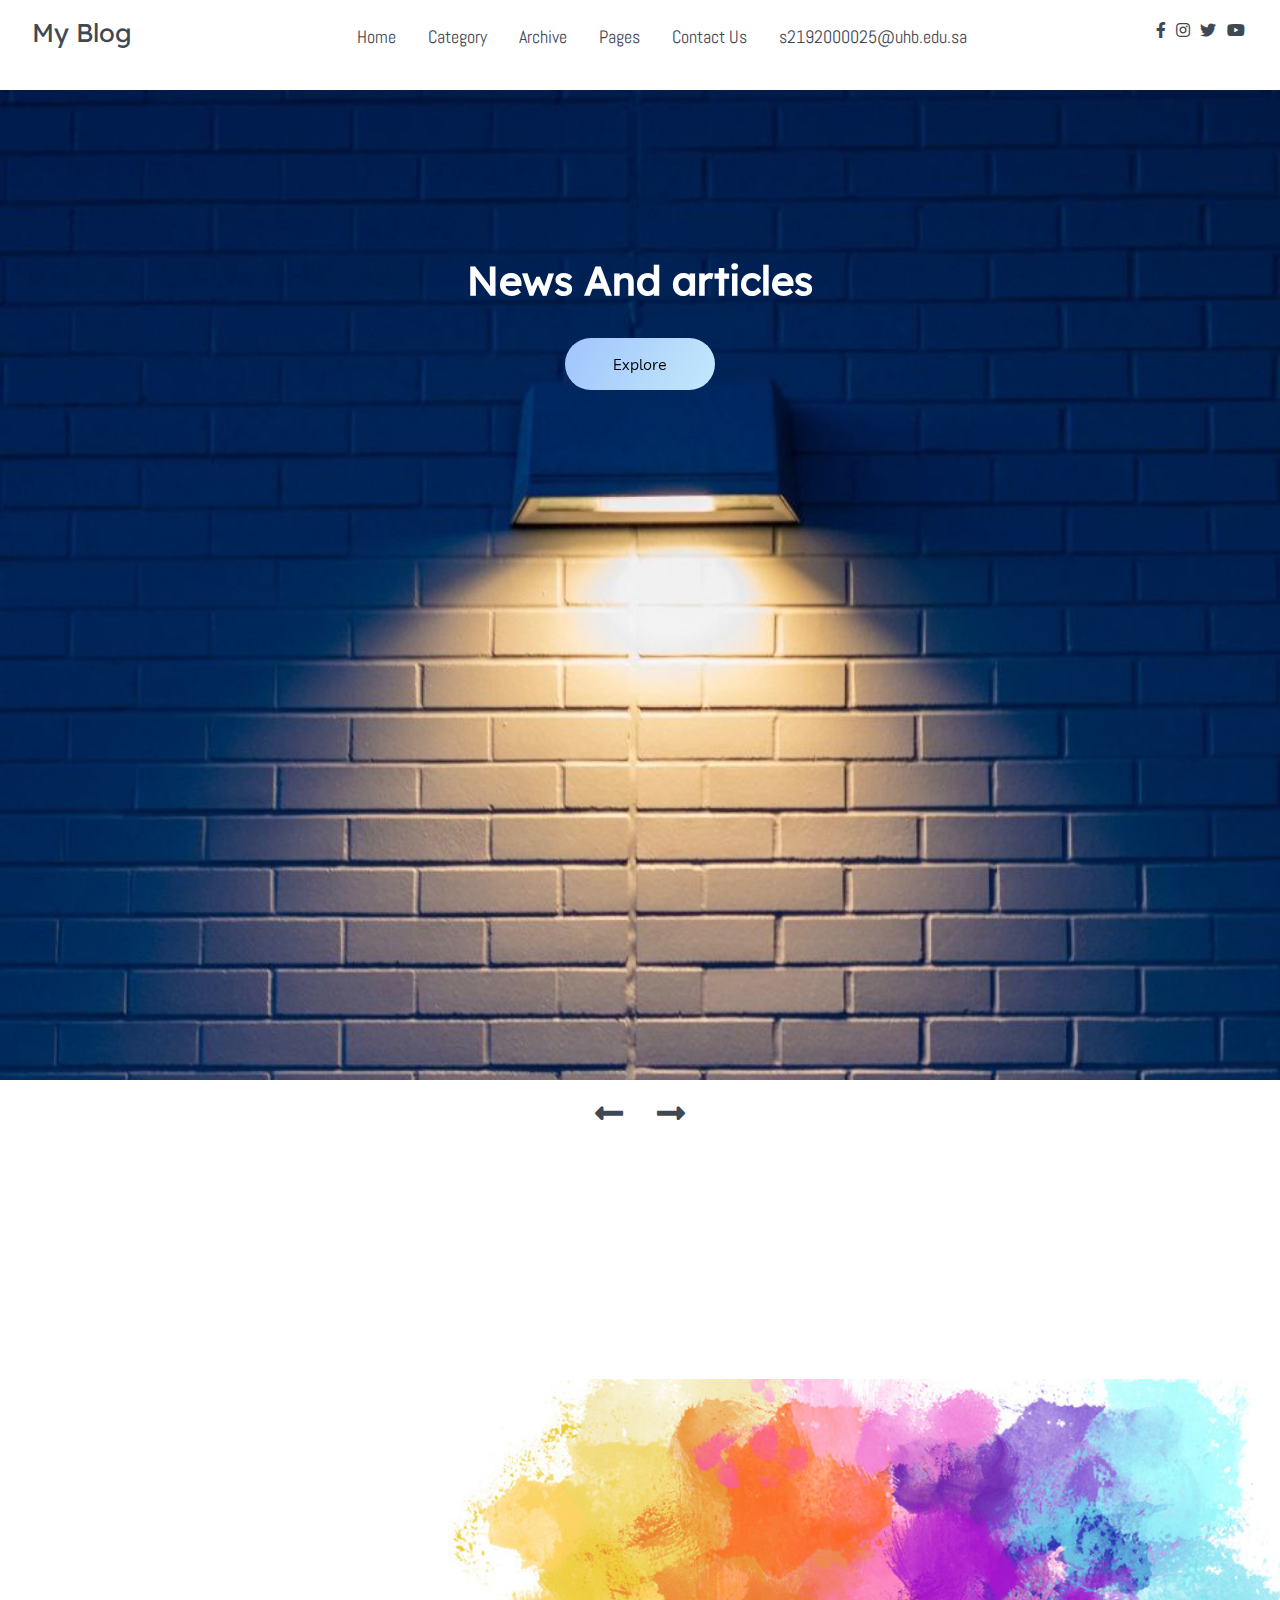
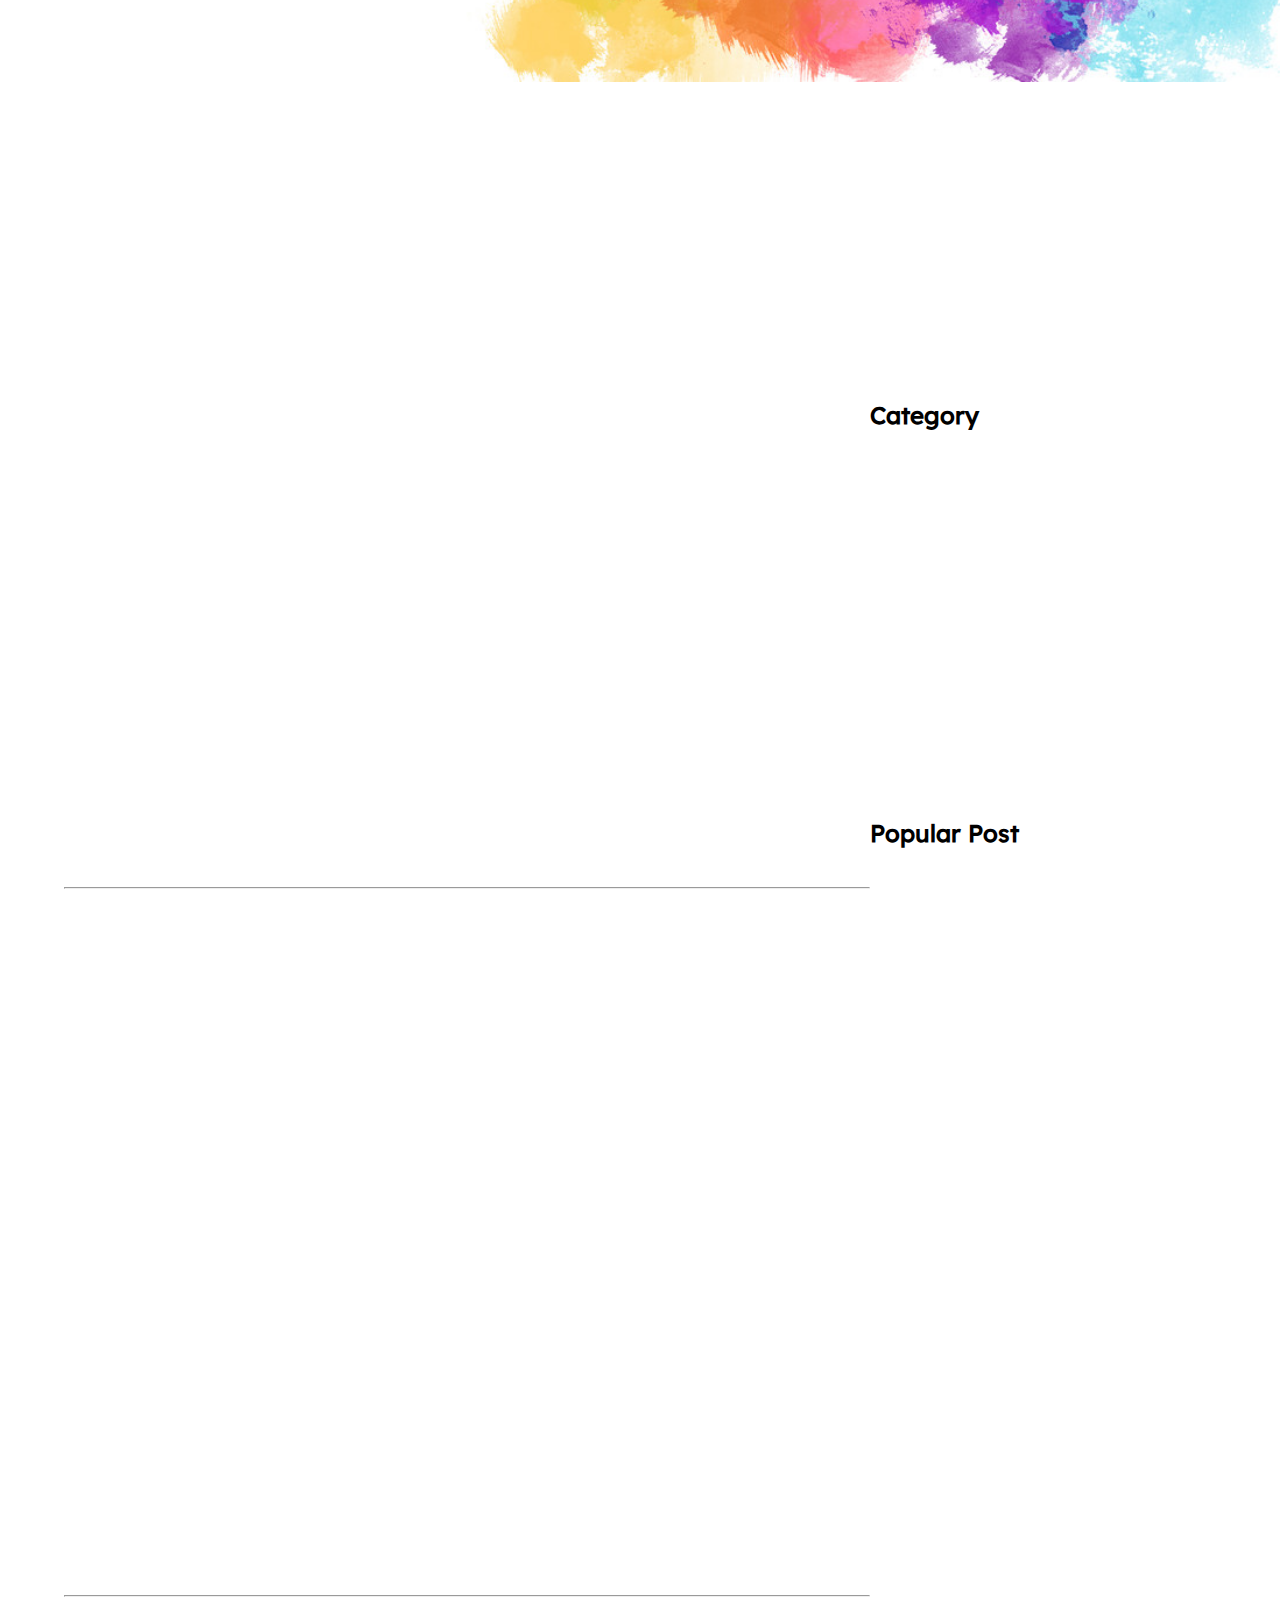
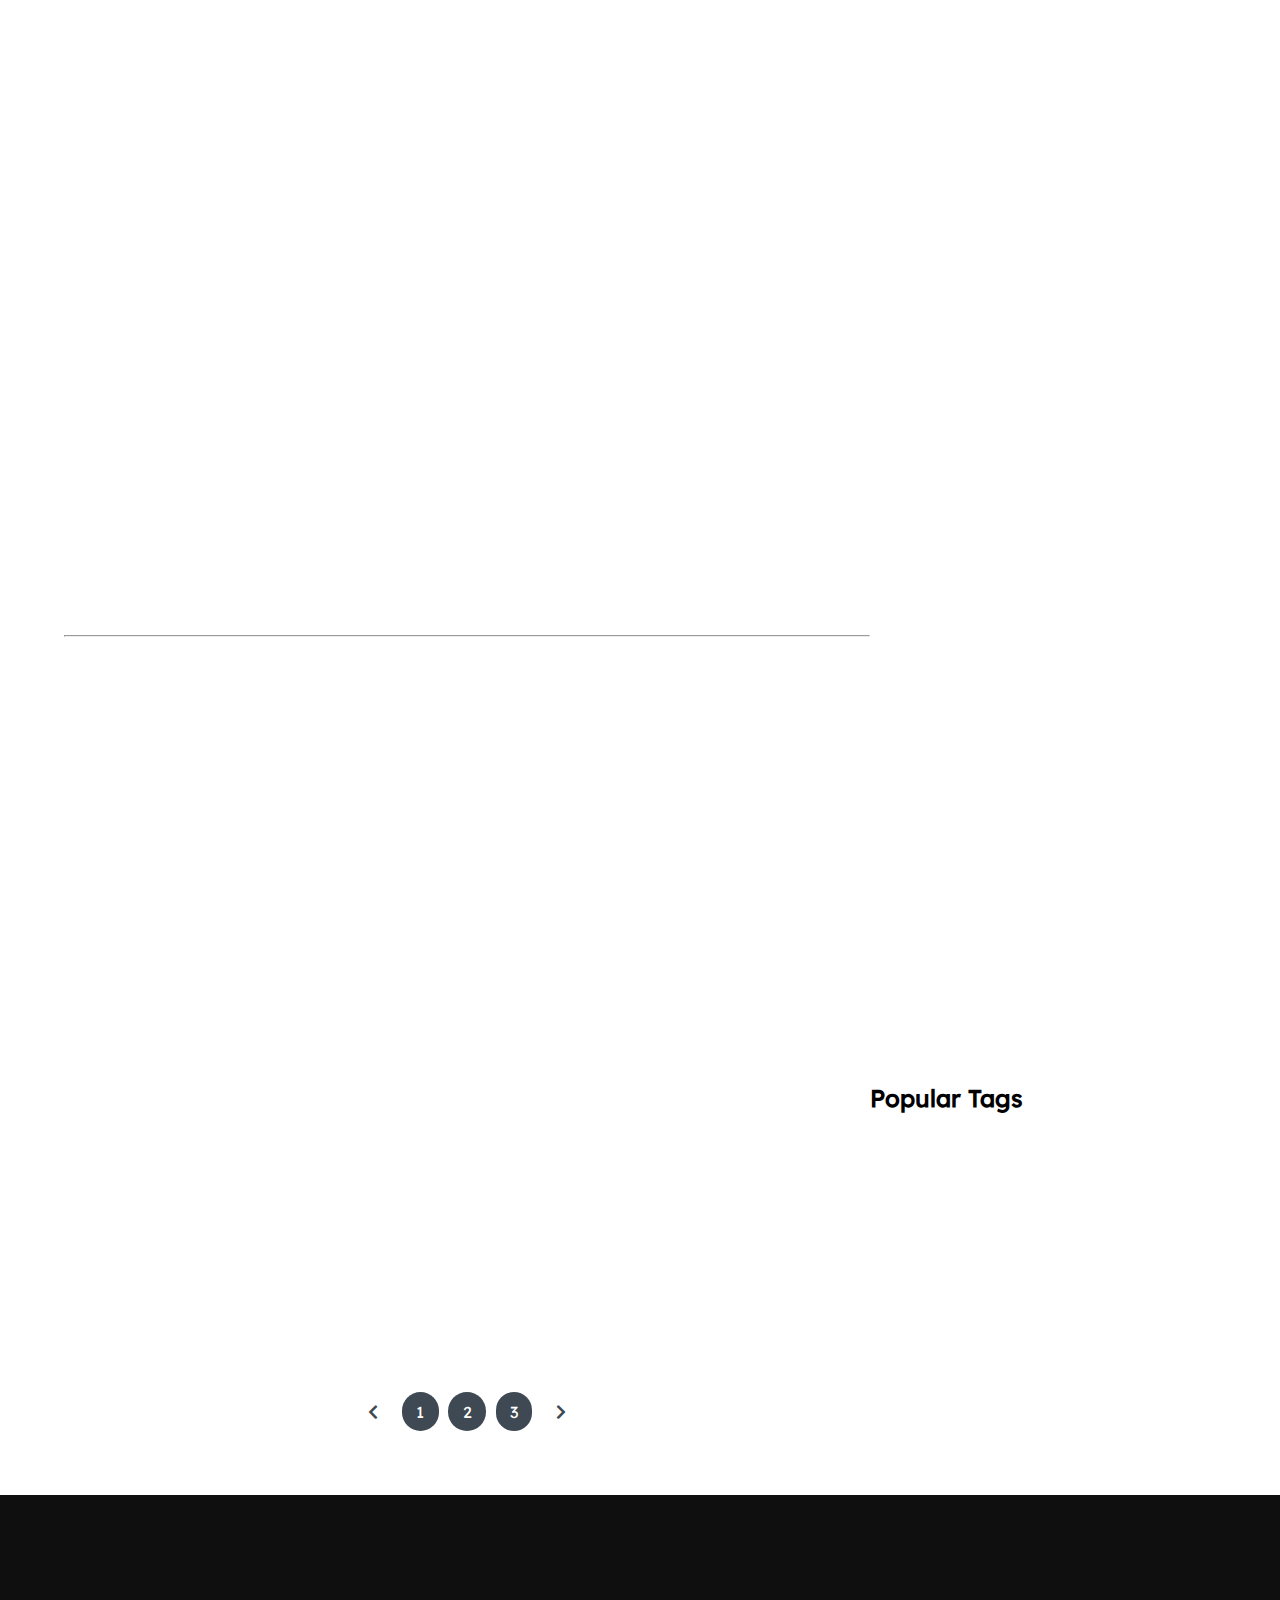
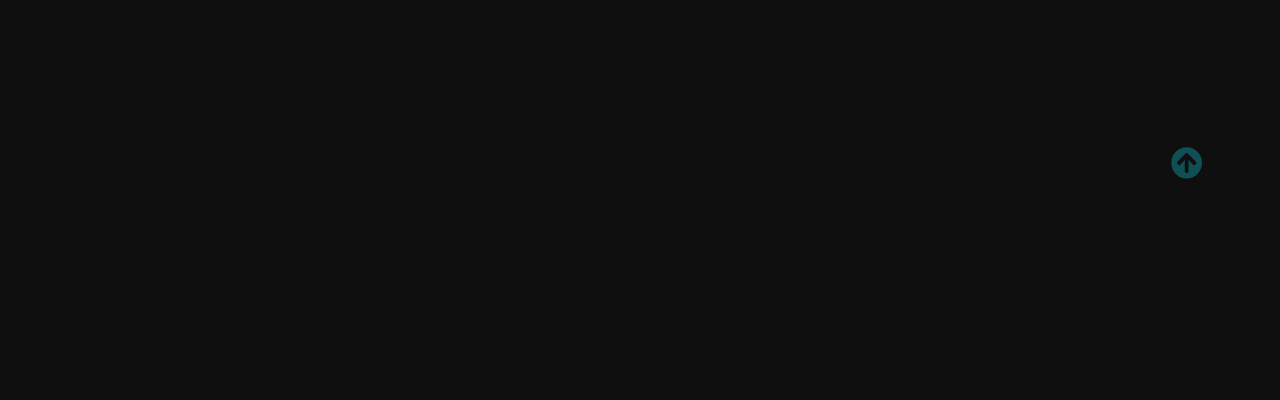
==== Index.html @ d83a6f79 "indix file" ====
<!DOCTYPE html>
<html lang="en">

<head>
    <meta charset="UTF-8">
    <meta name="viewport" content="width=device-width, initial-scale=1.0">
    <meta http-equiv="X-UA-Compatible" content="ie=edge">
    <title>Blooger</title>


    <link rel="stylesheet" href="./css/all.css">



    <link rel="stylesheet" href="./css/owl.carousel.min.css">
    <link rel="stylesheet" href="./css/owl.theme.default.min.css">


    <link rel="stylesheet" href="./css/aos.css">


    <link rel="stylesheet" href="./css/Style.css">

</head>

<body>



    <nav class="nav">
        <div class="nav-menu flex-row">
            <div class="nav-brand">
                <a href="#" class="text-gray">My Blog</a>
            </div>
            <div class="toggle-collapse">
                <div class="toggle-icons">
                    <i class="fas fa-bars"></i>
                </div>
            </div>
            <div>
                <ul class="nav-items">
                    <li class="nav-link">
                        <a href="#1">Home</a>
                    </li>
                    <li class="nav-link">
                        <a href="#2">Category</a>
                    </li>
                    <li class="nav-link">
                        <a href="#3">Archive</a>
                    </li>
                    <li class="nav-link">
                        <a href="#4">Pages</a>
                    </li>
                    <li class="nav-link">
                        <a href="#3">Contact Us</a>
                    </li>
                    <li class="nav-link">
                       <a href=mailto:<nowiki>s2192000025@uhb.edu.sa</nowiki></a>
                    </li>
                </ul>
            </div>
            <div class="social text-gray">
                <a href="#"><i class="fab fa-facebook-f"></i></a>
                <a href="#"><i class="fab fa-instagram"></i></a>
                <a href="#"><i class="fab fa-twitter"></i></a>
                <a href="#"><i class="fab fa-youtube"></i></a>
            </div>
        </div>
    </nav>





    <main>



        <section class="site-title">
            <div class="site-background" data-aos="fade-up" data-aos-delay="100">
                <h1 id="1">News And articles</article></h1>
                <button class="btn">Explore</button>
            </div>
        </section>





        <section>
            <div class="blog">
                <div class="container">
                    <div class="owl-carousel owl-theme blog-post">
                        <div class="blog-content" data-aos="fade-right" data-aos-delay="200">
                            <img src="./assets/Blog-post/post-1.jpg" alt="post-1">
                            <div class="blog-title">
                                <h3 id="4">top 10  restaurants </h3>
                                <button class="btn btn-blog">Food</button>
                                <span>2 minutes</span>
                            </div>
                        </div>
                        <div class="blog-content" data-aos="fade-in" data-aos-delay="200">
                            <img src="./assets/Blog-post/post-3.jpg" alt="post-1">
                            <div class="blog-title">
                                <h3>Real madrid VS Barcelona</h3>
                                <button class="btn btn-blog">Football</button>
                                <span>2 minutes</span>
                            </div>
                        </div>
                        <div class="blog-content" data-aos="fade-left" data-aos-delay="200">
                            <img src="./assets/Blog-post/post-2.jpg" alt="post-1">
                            <div class="blog-title">
                                <h3>How to write a cv</h3>
                                <button class="btn btn-blog">job's</button>
                                <span>2 minutes</span>
                            </div>
                        </div>
                        <div class="blog-content" data-aos="fade-right" data-aos-delay="200">
                            <img src="./assets/Blog-post/post-5.png" alt="post-1">
                            <div class="blog-title">
                                <h3>top 10 places for road trip</h3>
                                <button class="btn btn-blog">Road trip</button>
                                <span>2 minutes</span>
                            </div>
                        </div>
                    </div>
                    <div class="owl-navigation">
                        <span class="owl-nav-prev"><i class="fas fa-long-arrow-alt-left"></i></span>
                        <span class="owl-nav-next"><i class="fas fa-long-arrow-alt-right"></i></span>
                    </div>
                </div>
            </div>
        </section>





        <section class="container">
            <div class="site-content">
                <div class="posts">
                    <div class="post-content" data-aos="zoom-in" data-aos-delay="200">
                        <div class="post-image">
                            <div>
                                <img src="./assets/Blog-post/blog1.png" class="img" alt="blog1">
                            </div>
                            <div class="post-info flex-row">
                                <span><i class="fas fa-user text-gray"></i>&nbsp;&nbsp;Admin</span>
                                <span><i class="fas fa-calendar-alt text-gray"></i>&nbsp;&nbsp;January 14, 2019</span>
                                <span>2 Commets</span>
                            </div>
                        </div>
                        <div class="post-title">
                            <a href="#">Valuing learning through play at school</a>
                            <p>Preschools use playful pedagogies to help prepare children for school, but learning 
                                through play continues to be of value as students move through the primary years
                                 and beyond.
                            </p>
                            <button class="btn post-btn">Read More &nbsp; <i class="fas fa-arrow-right"></i></button>
                        </div>
                    </div>
                    <hr>
                    <div class="post-content" data-aos="zoom-in" data-aos-delay="200">
                        <div class="post-image">
                            <div>
                                <img src="./assets/Blog-post/blog2.png" class="img" alt="blog1">
                            </div>
                            <div class="post-info flex-row">
                                <span><i class="fas fa-user text-gray"></i>&nbsp;&nbsp;Admin</span>
                                <span><i class="fas fa-calendar-alt text-gray"></i>&nbsp;&nbsp;January 16, 2019</span>
                                <span>7 Commets</span>
                            </div>
                        </div>
                        <div class="post-title">
                            <a href="#">Primary school educator wins $1m Global Teacher Prize</a>
                            <p>The annual Global Teacher Prize has been awarded for 2020. Ranjitsinh Disale, a primary school teacher in India who
                                 has transformed education for girls in his community, has been named winner of the US $1 million award. Here, 
                                 we look at how he’s improving learning at his school. 
                            </p>
                            <button class="btn post-btn">Read More &nbsp; <i class="fas fa-arrow-right"></i></button>
                        </div>
                    </div>
                    <hr>
                    <div class="post-content" data-aos="zoom-in" data-aos-delay="200">
                        <div class="post-image">
                            <div>
                                <img src="./assets/Blog-post/blog3.png" class="img" alt="blog1">
                            </div>
                            <div class="post-info flex-row">
                                <span><i class="fas fa-user text-gray"></i>&nbsp;&nbsp;Admin</span>
                                <span><i class="fas fa-calendar-alt text-gray"></i>&nbsp;&nbsp;January 19, 2019</span>
                                <span>5 Commets</span>
                            </div>
                        </div>
                        <div class="post-title">
                            <a href="#">COVID-19: Remote learning out of reach for one-third of schoolchildren</a>
                            <p>Worrying analysis shows at least one-third of the world’s schoolchildren have been unable to access remote learning programs 
                                put in place to provide continuity of education as schools close their doors during the COVID-19 pandemic.
                            </p>
                            <button class="btn post-btn">Read More &nbsp; <i class="fas fa-arrow-right"></i></button>
                        </div>
                    </div>
                    <hr>
                    <div class="post-content" data-aos="zoom-in" data-aos-delay="200">
                        <div class="post-image">
                            <div>
                                <img src="./assets/Blog-post/blog4.png" class="img" alt="blog1">
                            </div>
                            <div class="post-info flex-row">
                                <span><i class="fas fa-user text-gray"></i>&nbsp;&nbsp;Admin</span>
                                <span><i class="fas fa-calendar-alt text-gray"></i>&nbsp;&nbsp;January 21, 2019</span>
                                <span>12 Commets</span>
                            </div>
                        </div>
                        <div class="post-title">
                            <a href="#">Large-scale online assessment in Indonesia</a>
                            <p>Each year, around one million students sit the University Entrance Test in Indonesia. Delivering an online test to so many students
                                 isn’t without its challenges. In this article, we take a closer look at how the test is run.
                            </p>
                            <button class="btn post-btn">Read More &nbsp; <i class="fas fa-arrow-right"></i></button>
                        </div>
                    </div>
                    <div class="pagination flex-row">
                        <a href="#"><i class="fas fa-chevron-left"></i></a>
                        <a href="#" class="pages">1</a>
                        <a href="#" class="pages">2</a>
                        <a href="#" class="pages">3</a>
                        <a href="#"><i class="fas fa-chevron-right"></i></a>
                    </div>
                </div>
                <aside class="sidebar">
                    <div class="category">
                        <h2 id="2">Category</h2>
                        <ul class="category-list">
                            <li class="list-items" data-aos="fade-left" data-aos-delay="100">
                                <a href="#">Software</a>
                                <span>(05)</span>
                            </li>
                            <li class="list-items" data-aos="fade-left" data-aos-delay="200">
                                <a href="#">Techonlogy</a>
                                <span>(02)</span>
                            </li>
                            <li class="list-items" data-aos="fade-left" data-aos-delay="300">
                                <a href="#">Lifestyle</a>
                                <span>(07)</span>
                            </li>
                            <li class="list-items" data-aos="fade-left" data-aos-delay="400">
                                <a href="#">Shopping</a>
                                <span>(01)</span>
                            </li>
                            <li class="list-items" data-aos="fade-left" data-aos-delay="500">
                                <a href="#">Food</a>
                                <span>(08)</span>
                            </li>
                        </ul>
                    </div>
                    <div class="popular-post">
                        <h2>Popular Post</h2>
                        <div class="post-content" data-aos="flip-up" data-aos-delay="200">
                            <div class="post-image">
                                <div>
                                    <img src="./assets/popular-post/m-blog-1.jpg" class="img" alt="blog1">
                                </div>
                                <div class="post-info flex-row">
                                    <span><i class="fas fa-calendar-alt text-gray"></i>&nbsp;&nbsp;January 14,
                                        2019</span>
                                    <span>2 Commets</span>
                                </div>
                            </div>
                            <div class="post-title">
                                <a href="#">The secret to making the best coffee</a>
                            </div>
                        </div>
                        <div class="post-content" data-aos="flip-up" data-aos-delay="300">
                            <div class="post-image">
                                <div>
                                    <img src="./assets/popular-post/m-blog-2.jpg" class="img" alt="blog1">
                                </div>
                                <div class="post-info flex-row">
                                    <span><i class="fas fa-calendar-alt text-gray"></i>&nbsp;&nbsp;January 14,
                                        2019</span>
                                    <span>2 Commets</span>
                                </div>
                            </div>
                            <div class="post-title">
                                <a href="#">New data recording system to better analyse road accidents</a>
                            </div>
                        </div>
                        <div class="post-content" data-aos="flip-up" data-aos-delay="400">
                            <div class="post-image">
                                <div>
                                    <img src="./assets/popular-post/m-blog-3.jpg" class="img" alt="blog1">
                                </div>
                                <div class="post-info flex-row">
                                    <span><i class="fas fa-calendar-alt text-gray"></i>&nbsp;&nbsp;January 14,
                                        2019</span>
                                    <span>2 Commets</span>
                                </div>
                            </div>
                            <div class="post-title">
                                <a href="#">
                                    What Is the Definition of Marriage?</a>
                            </div>
                        </div>
                        <div class="post-content" data-aos="flip-up" data-aos-delay="500">
                            <div class="post-image">
                                <div>
                                    <img src="./assets/popular-post/m-blog-4.jpg" class="img" alt="blog1">
                                </div>
                                <div class="post-info flex-row">
                                    <span><i class="fas fa-calendar-alt text-gray"></i>&nbsp;&nbsp;January 14,
                                        2019</span>
                                    <span>2 Commets</span>
                                </div>
                            </div>
                            <div class="post-title">
                                <a href="#">How do you master photography?</a>
                            </div>
                        </div>
                        <div class="post-content" data-aos="flip-up" data-aos-delay="600">
                            <div class="post-image">
                                <div>
                                    <img src="./assets/popular-post/m-blog-5.jpg" class="img" alt="blog1">
                                </div>
                                <div class="post-info flex-row">
                                    <span><i class="fas fa-calendar-alt text-gray"></i>&nbsp;&nbsp;January 14,
                                        2019</span>
                                    <span>2 Commets</span>
                                </div>
                            </div>
                            <div class="post-title">
                                <a href="#">The world's largest sea ports</a>
                            </div>
                        </div>
                    </div>
                    <div class="newsletter" data-aos="fade-up" data-aos-delay="300">
                        <h2>Newsletter</h2>
                        <div class="form-element">
                            <input type="text" class="input-element" placeholder="Email">
                            <button class="btn form-btn">Subscribe</button>
                        </div>
                    </div>
                    <div class="popular-tags">
                        <h2>Popular Tags</h2>
                        <div class="tags flex-row">
                            <span class="tag" data-aos="flip-up" data-aos-delay="100">Software</span>
                            <span class="tag" data-aos="flip-up" data-aos-delay="200">technology</span>
                            <span class="tag" data-aos="flip-up" data-aos-delay="300">travel</span>
                            <span class="tag" data-aos="flip-up" data-aos-delay="400">illustration</span>
                            <span class="tag" data-aos="flip-up" data-aos-delay="500">design</span>
                            <span class="tag" data-aos="flip-up" data-aos-delay="600">lifestyle</span>
                            <span class="tag" data-aos="flip-up" data-aos-delay="700">love</span>
                            <span class="tag" data-aos="flip-up" data-aos-delay="800">project</span>
                        </div>
                    </div>
                </aside>
            </div>
        </section>


    </main>




    <footer class="footer">
        <div class="container">
            <div class="about-us" data-aos="fade-right" data-aos-delay="200">
                <h2 id="3">About us</h2>
                <p>Napoléon Bonaparte[a] (15 August 1769 – 5 May 1821), usually known as just Napoleon,
                   was a French military and political leader who rose to prominence during the French Revolution
                   and led several successful campaigns during the Revolutionary Wars. He was the de facto leader
                   of the French Republic as First Consul from 1799 to 1804. As Napoleon I, he was Emperor of the French
                   from 1804 until 1814 and again in 1815</p>
            </div>
            <div class="newsletter" data-aos="fade-right" data-aos-delay="200">
                <h2>Newsletter</h2>
                <p>Stay update with our latest</p>
                <div class="form-element">
                    <input type="text" placeholder="Email"><span><i class="fas fa-chevron-right"></i></span>
                </div>
            </div>
            <div class="instagram" data-aos="fade-left" data-aos-delay="200">
                <h2>Instagram</h2>
                <div class="flex-row">
                    <img src="./assets/instagram/thumb-card3.png" alt="insta1">
                    <img src="./assets/instagram/thumb-card4.png" alt="insta2">
                    <img src="./assets/instagram/thumb-card5.png" alt="insta3">
                </div>
                <div class="flex-row">
                    <img src="./assets/instagram/thumb-card6.png" alt="insta4">
                    <img src="./assets/instagram/thumb-card7.png" alt="insta5">
                    <img src="./assets/instagram/thumb-card8.png" alt="insta6">
                </div>
            </div>
            <div class="follow" data-aos="fade-left" data-aos-delay="200">
                <h2>Follow us</h2>
                <p>Let us be Social</p>
                <div>
                    <i class="fab fa-facebook-f"></i>
                    <i class="fab fa-twitter"></i>
                    <i class="fab fa-instagram"></i>
                    <i class="fab fa-youtube"></i>
                </div>
            </div>
        </div>
        <div class="rights flex-row">
            <h4 class="text-gray">
                
            </h4>
        </div>
        <div class="move-up">
            <span><i class="fas fa-arrow-circle-up fa-2x"></i></span>
        </div>
    </footer>


    <script src="./js/Jquery3.4.1.min.js"></script>

    <script src="./js/owl.carousel.min.js"></script>

    <script src="./js/aos.js"></script>

    <script src="./js/main.js"></script>
</body>

</html>
---- css/Style.css ----
@import url('../css/fonts.css');


html, body{
    margin: 0%;
    box-sizing: border-box;
    overflow-x: hidden;
}

:root{

    --text-gray: #3f4954;
    --text-light : #686666da;
    --bg-color: #0f0f0f;
    --white: #ffffff;
    --midnight: #104f55;

    --sky: linear-gradient(120deg, #a1c4fd 0%, #c2e9fb 100%);

    --Abel: 'Abel', cursive;
    --Anton: 'Anton', cursive;
    --Josefin : 'Josefin', cursive;
    --Lexend: 'Lexend', cursive;
    --Livvic : 'Livvic', cursive;
}



a{
    text-decoration: none;
    color: var(--text-gray);
}

.flex-row{
    display: flex;
    flex-direction: row;    
    flex-wrap: wrap;
}

ul{
    list-style-type: none;
}

h1{
    font-family: var(--Lexend);
    font-size: 2.5rem;
}

h2{
    font-family: var(--Lexend);
}

h3{
    font-family: var(--Abel);
    font-size: 1.3rem;
}

button.btn{
    border: none;
    border-radius: 2rem;
    padding: 1rem 3rem;
    font-size: 1rem;
    font-family: var(--Livvic);
    cursor: pointer;
}

span{
    font-family: var(--Abel);
}

.container{
    margin: 0 5vw;
}

.text-gray{
    color: var(--text-gray);
}

p{
    font-family: var(--Lexend);
    color: var(--text-light);
}



.nav{
    background: white;
    padding: 0 2rem;
    height: 0rem;
    min-height: 10vh;
    overflow: hidden;
    transition: height 1s ease-in-out;
}

.nav .nav-menu{    
    justify-content: space-between;
}

.nav .toggle-collapse{
    position: absolute;
    top: 0%;
    width: 90%;
    cursor: pointer;
    display: none;
}

.nav .toggle-collapse .toggle-icons{
    display: flex;
    justify-content: flex-end;
    padding: 1.7rem 0;
}

.nav .toggle-collapse .toggle-icons i{
    font-size: 1.4rem;
    color: var(--text-gray);
}

.collapse{
    height: 30rem;
}

.nav .nav-items{
    display: flex;
    margin: 0;
}

.nav .nav-items .nav-link{
    padding: 1.6rem 1rem;
    font-size: 1.1rem;
    position: relative;
    font-family: var(--Abel);
    font-size: 1.1rem;
}

.nav .nav-items .nav-link:hover{
    background-color: var(--midnight);
}

.nav .nav-items .nav-link:hover a{
    color: var(--white);
}

.nav .nav-brand a{
    font-size: 1.6rem;
    padding: 1rem 0;
    display: block;
    font-family: var(--Lexend);
    font-size: 1.6rem;
}

.nav .social{
    padding: 1.4rem 0
}

.nav .social i{
    padding: 0 .2rem;
}

.nav .social i:hover{
    color: #a1c4cf;
}




main .site-title{
    background: url('../assets/Background-image.png');
    background-size: cover;
    height: 110vh;
    display: flex;
    justify-content: center;
}

main .site-title .site-background{
    padding-top: 10rem;
    text-align: center;
    color: var(--white);
}

main .site-title h1, h3{
    margin: .3rem;
}

main .site-title .btn{
    margin: 1.8rem;
    background: var(--sky);
}

main .site-title .btn:hover{
    background: transparent;
    border: 1px solid var(--white);
    color: var(--white);
}



main .blog{
    background: url('../assets/Abract01.png');
    background-repeat: no-repeat;
    background-position: right;
    height: 100vh;
    width: 100%;
    background-size: 65%;
}

main .blog .blog-post{
    padding-top: 6rem;
}

main .blog-post .blog-content{
    display: flex;
    flex-direction: column;
    text-align: center;
    width: 80%;
    margin: 3rem 2rem;
    box-shadow: 0 15px 20px rgba(0, 0, 0, 0.2);
}

main .blog-content .blog-title{
    padding: 2rem 0;
}

main .blog-content .btn-blog{
    padding: .7rem 2rem;
    background: var(--sky);
    margin: .5rem;
}

main .blog-content span{
    display: block;
}

section .container .owl-nav{
    position: absolute;
    top: 0%;
    margin: 0 auto;
    width: 100%;
}

.owl-nav .owl-prev .owl-nav-prev,
.owl-nav .owl-next .owl-nav-next{
    color: var(--text-gray);
    background: transparent;
    font-size: 2rem;
}

.owl-theme .owl-nav [class*='owl-']:hover{
    background: transparent;
    color: var(--midnight);
}

.owl-theme .owl-nav [class*='owl-']{
    outline: none;
}




main .site-content{
    display: grid;
    grid-template-columns: 70% 30%;
}

main .post-content{
    width: 100%;
    
}

main .site-content .post-content > .post-image, .post-title{
    padding: 1rem 2rem;
    position: relative;
}

main .site-content .post-content > .post-image .post-info{
    background: var(--sky);
    padding: 1rem;
    position: absolute;
    bottom: 0%;
    left: 20vw;
    border-radius: 3rem;
}

main .site-content .post-content > .post-image > div{
    overflow: hidden;
}

main .site-content .post-content > .post-image .img{
    width: 100%;
    transition: all 1s ease;
}

main .site-content .post-content > .post-image .img:hover{
    transform: scale(1.3);
}

main .site-content .post-content > .post-image .post-info span{
    margin: 0 .5rem;
}

main .post-content .post-title a{
    font-family: var(--Anton);
    font-size: 1.5rem;
}

.site-content .post-content .post-title .post-btn{
    border-radius: 0;
    padding: .7rem 1.5rem;
    background: var(--sky);
}

.site-content .pagination{
    justify-content: center;
    color: var(--text-gray);
    margin: 4rem 0;
}

.site-content .pagination a{
    padding: .6rem .9rem;
    border-radius: 2rem;
    margin: 0 .3rem;
    font-family: var(--Lexend);
}

.site-content .pagination .pages{
    background: var(--text-gray);
    color: var(--white);
}




.site-content > .sidebar .category-list{
    font-family: var(--Livvic);   
}

.site-content > .sidebar .category-list .list-items{
    background: var(--sky);
    padding: .4rem 1rem;
    margin: .8rem 0;
    border-radius: 3rem;
    width: 70%;
    display: flex;
    justify-content: space-between;
}

.site-content > .sidebar .category-list .list-items a{
    color:  black;
}

.site-content .sidebar .popular-post .post-content{
    padding: 1rem 0;
}

.site-content .sidebar .popular-post h2{
    padding-top: 8rem;
}

.site-content .sidebar .popular-post .post-info{
    padding: .4rem .1rem !important;
    bottom: 0rem !important;
    left: 1.5rem !important;
    border-radius: 0rem !important;
    background: white !important;
}

.site-content .sidebar .popular-post .post-title a{
    font-size: 1rem;
}

.site-content .sidebar .newsletter{
    padding-top: 10rem;
}

.site-content .sidebar .newsletter .form-element{
    padding: .5rem 2rem;
}

.site-content .sidebar .newsletter .input-element{
    width: 80%;
    height: 1.9rem;
    padding: .3rem .5rem;
    font-family: var(--Lexend);
    font-size: 1rem;
}

.site-content .sidebar .newsletter .form-btn{
    border-radius: 0;
    padding: .8rem 32%;
    margin: 1rem 0;
    background: var(--sky);
}

.site-content .sidebar .popular-tags{
    padding: 5rem 0;
}

.site-content .sidebar .popular-tags .tags .tag{
    background: var(--sky);
    padding: .4rem 1rem;
    border-radius: 3rem;
    margin: .4rem .6rem;
}






footer.footer{
    height: 100%;
    background: var(--bg-color);
    position: relative;
}

footer.footer .container{
    display: grid;
    grid-template-columns: repeat(4, 1fr);
}

footer.footer .container > div{
    flex-grow: 1;
    flex-basis: 0;
    padding: 3rem .9rem;
}

footer.footer .container h2{
    color: var(--white);
}

footer.footer .newsletter .form-element{
    background: black;
    display: inline-block;
}

footer.footer .newsletter .form-element input{
    padding: .5rem .7rem;
    border: none;
    background: transparent;
    color: white;
    font-family: var(--Josefin);
    font-size: 1rem;
    width: 74%;
}

footer.footer .newsletter .form-element span{
    background: var(--sky);
    padding: .5rem .7rem;
    cursor: pointer;
}

footer.footer .instagram div > img{
    display: inline-block;
    width: 25%;
    height: 50%;
    margin: .3rem .4rem;
}

footer.footer .follow div i{
    color: var(--white);
    padding: 0 .4rem;
}

footer.footer .rights{
    justify-content: center;
    font-family: var(--Josefin);
}

footer.footer .rights h4 a{
    color: var(--white);
}

footer.footer .move-up{
    position: absolute;
    right: 6%;
    top: 50%;
}

footer.footer .move-up span{
    color: var(--midnight);
}

footer.footer .move-up span:hover{
    color: var(--white);
    cursor: pointer;
}



@media only screen and (max-width: 1130px){
    .site-content .post-content > .post-image .post-info{
        left: 2rem !important;
        bottom: 1.2rem !important;
        border-radius: 0% !important;
    }

    .site-content .sidebar .popular-post .post-info{
        display: none !important;
    }

    footer.footer .container{
        grid-template-columns: repeat(2, 1fr);
    }

}




@media only screen and (max-width: 750px){
    .nav .nav-menu, .nav .nav-items{
        flex-direction: column;
    }

    .nav .toggle-collapse{
        display: initial;
    }

    main .site-content{
        grid-template-columns: 100%;
    }

    footer.footer .container{
        grid-template-columns: repeat(1, 1fr);
    }

}





@media only screen and (max-width: 520px){
    main .blog{
        height: 125vh;
    }

    .site-content .post-content > .post-image .post-info{
        display: none;
    }

    footer.footer .container > div{
        padding:  1rem .9rem !important;
    }

    footer .rights{
        padding: 0 1.4rem;
        text-align: center;
    }

    nav .toggle-collapse{
        width: 80% !important;
    }

}
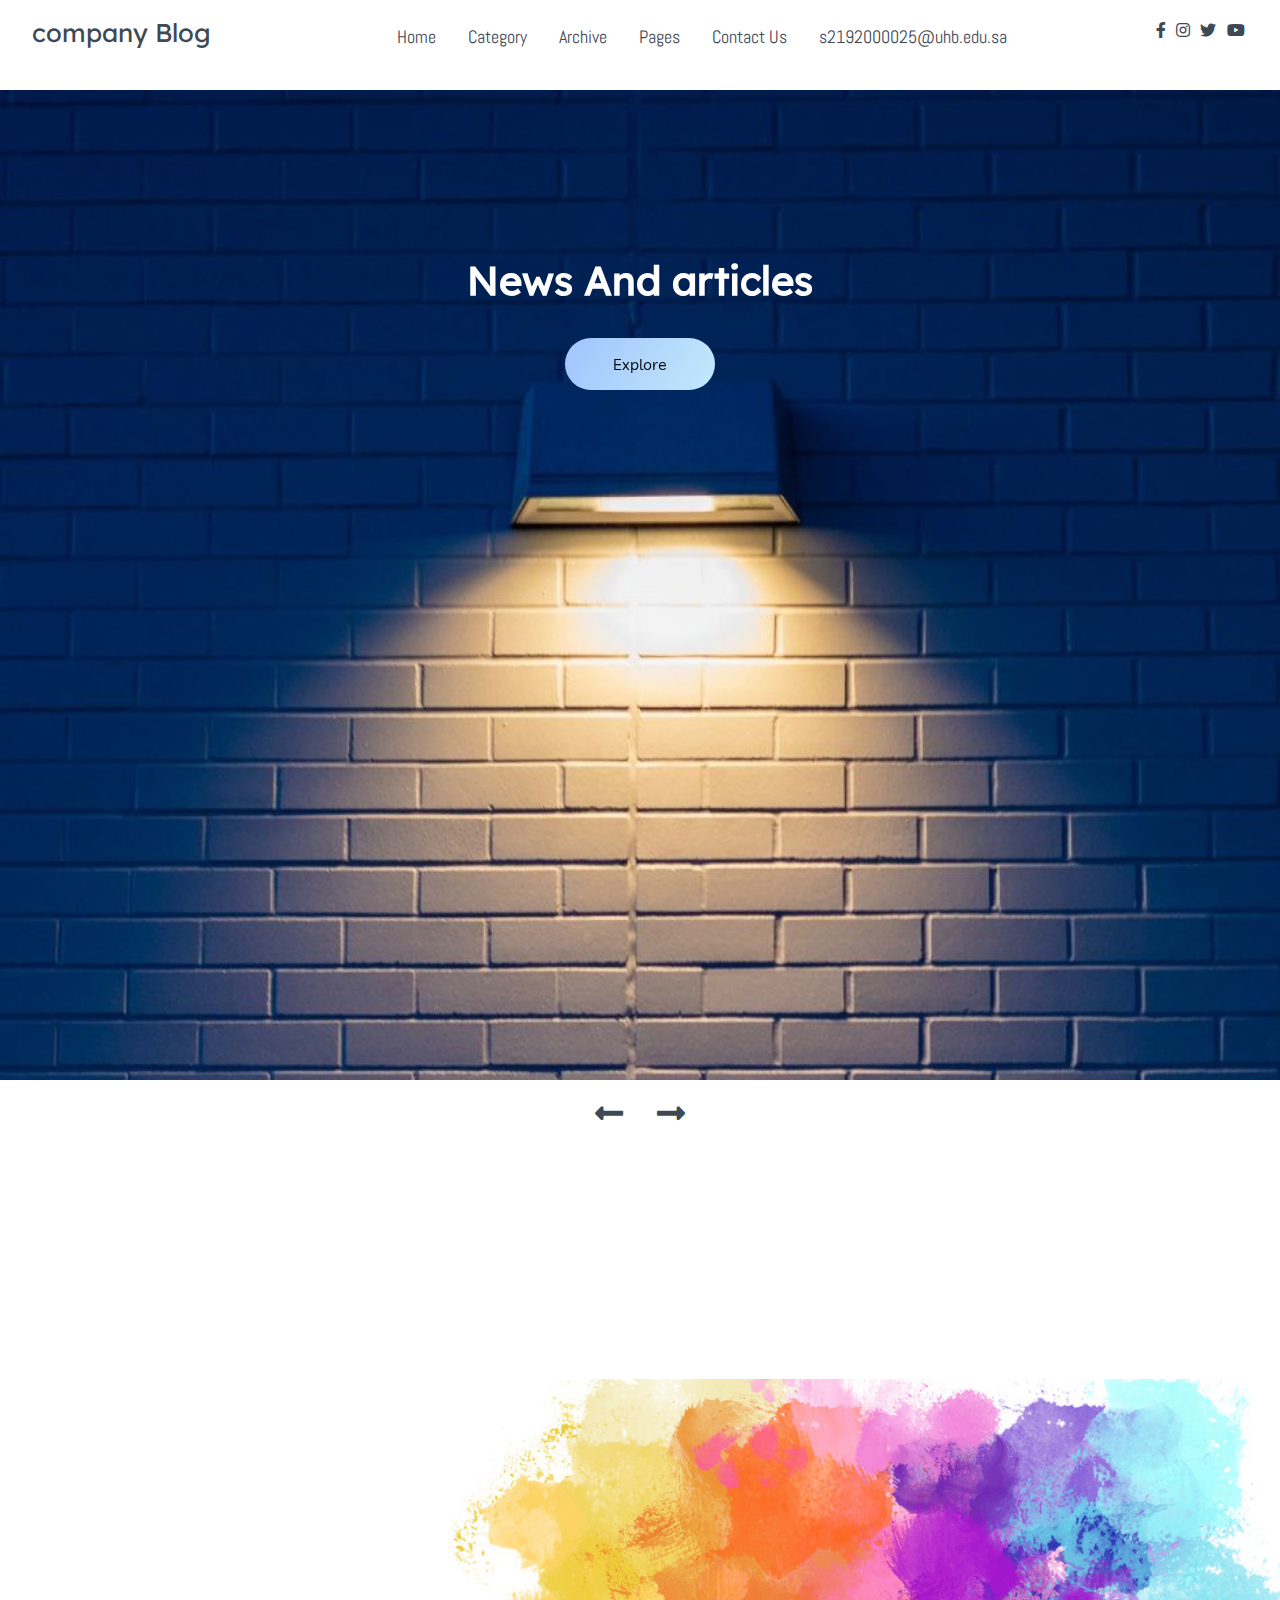
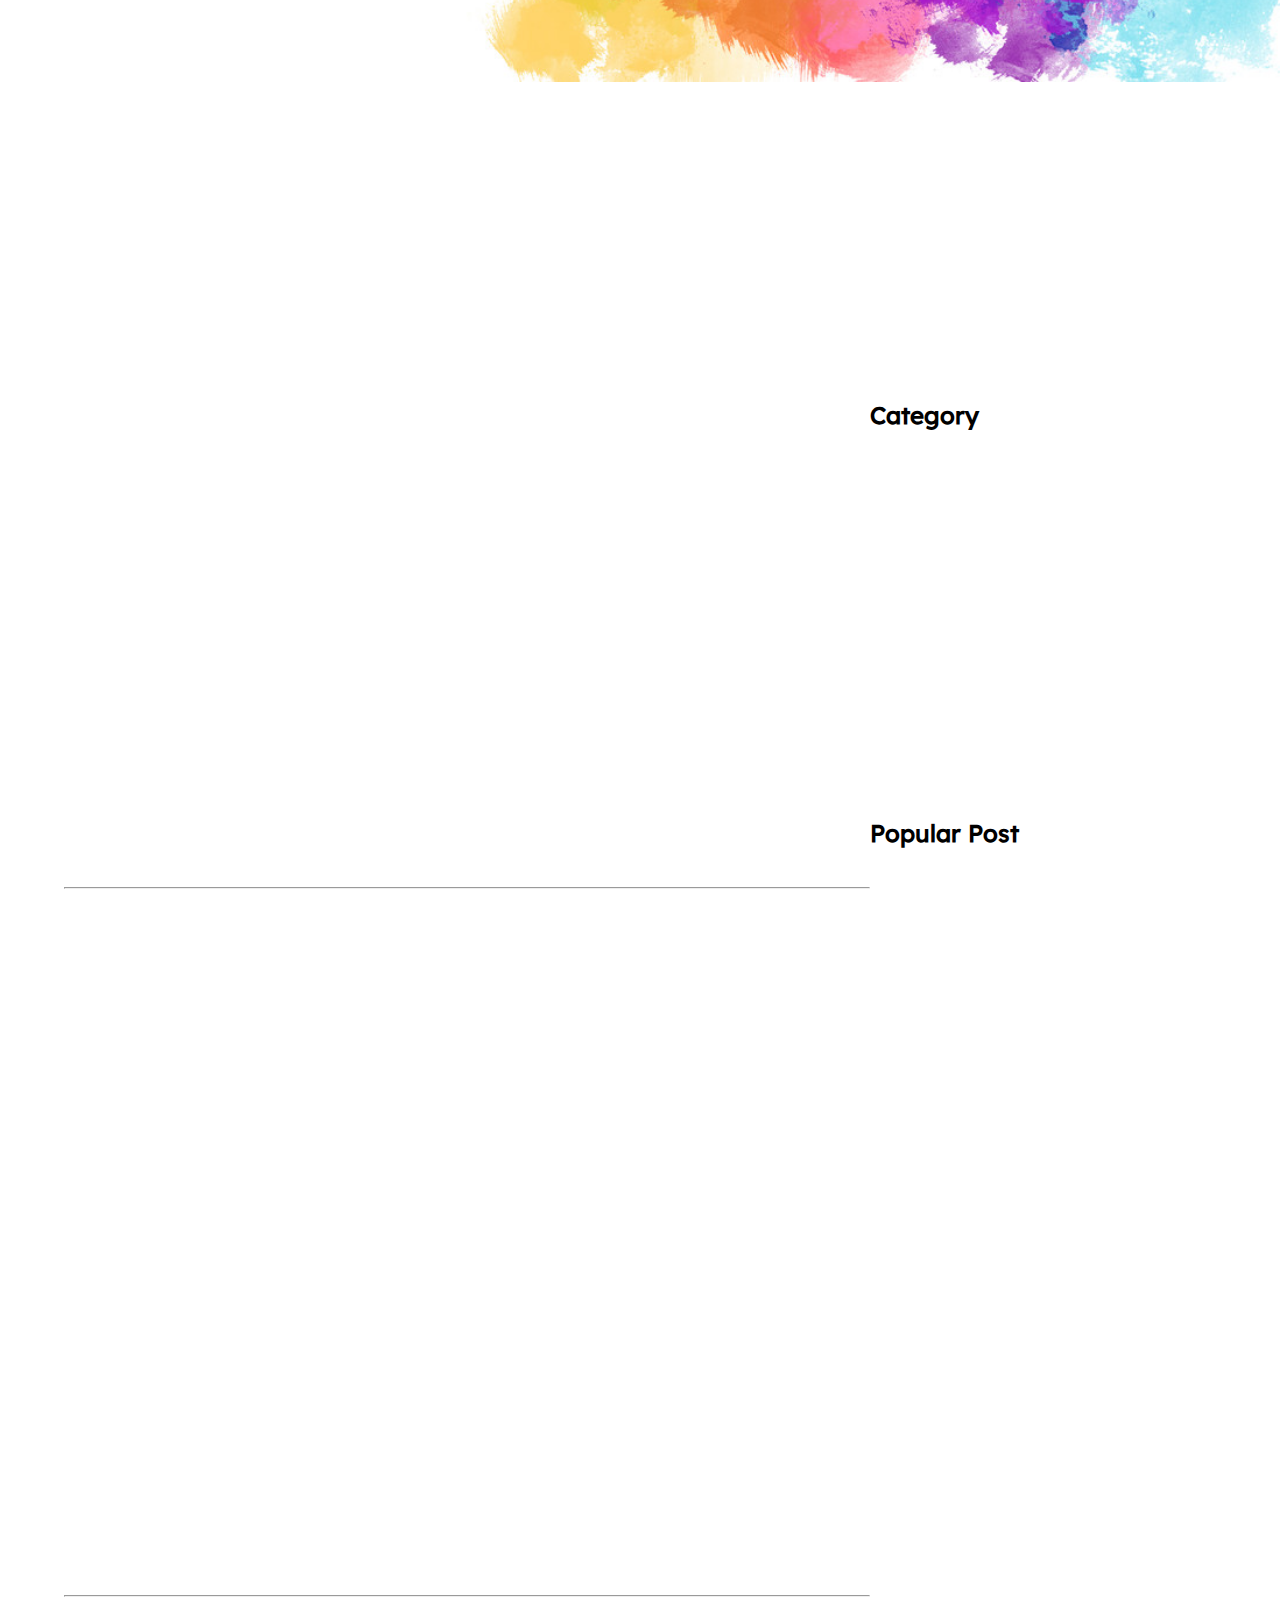
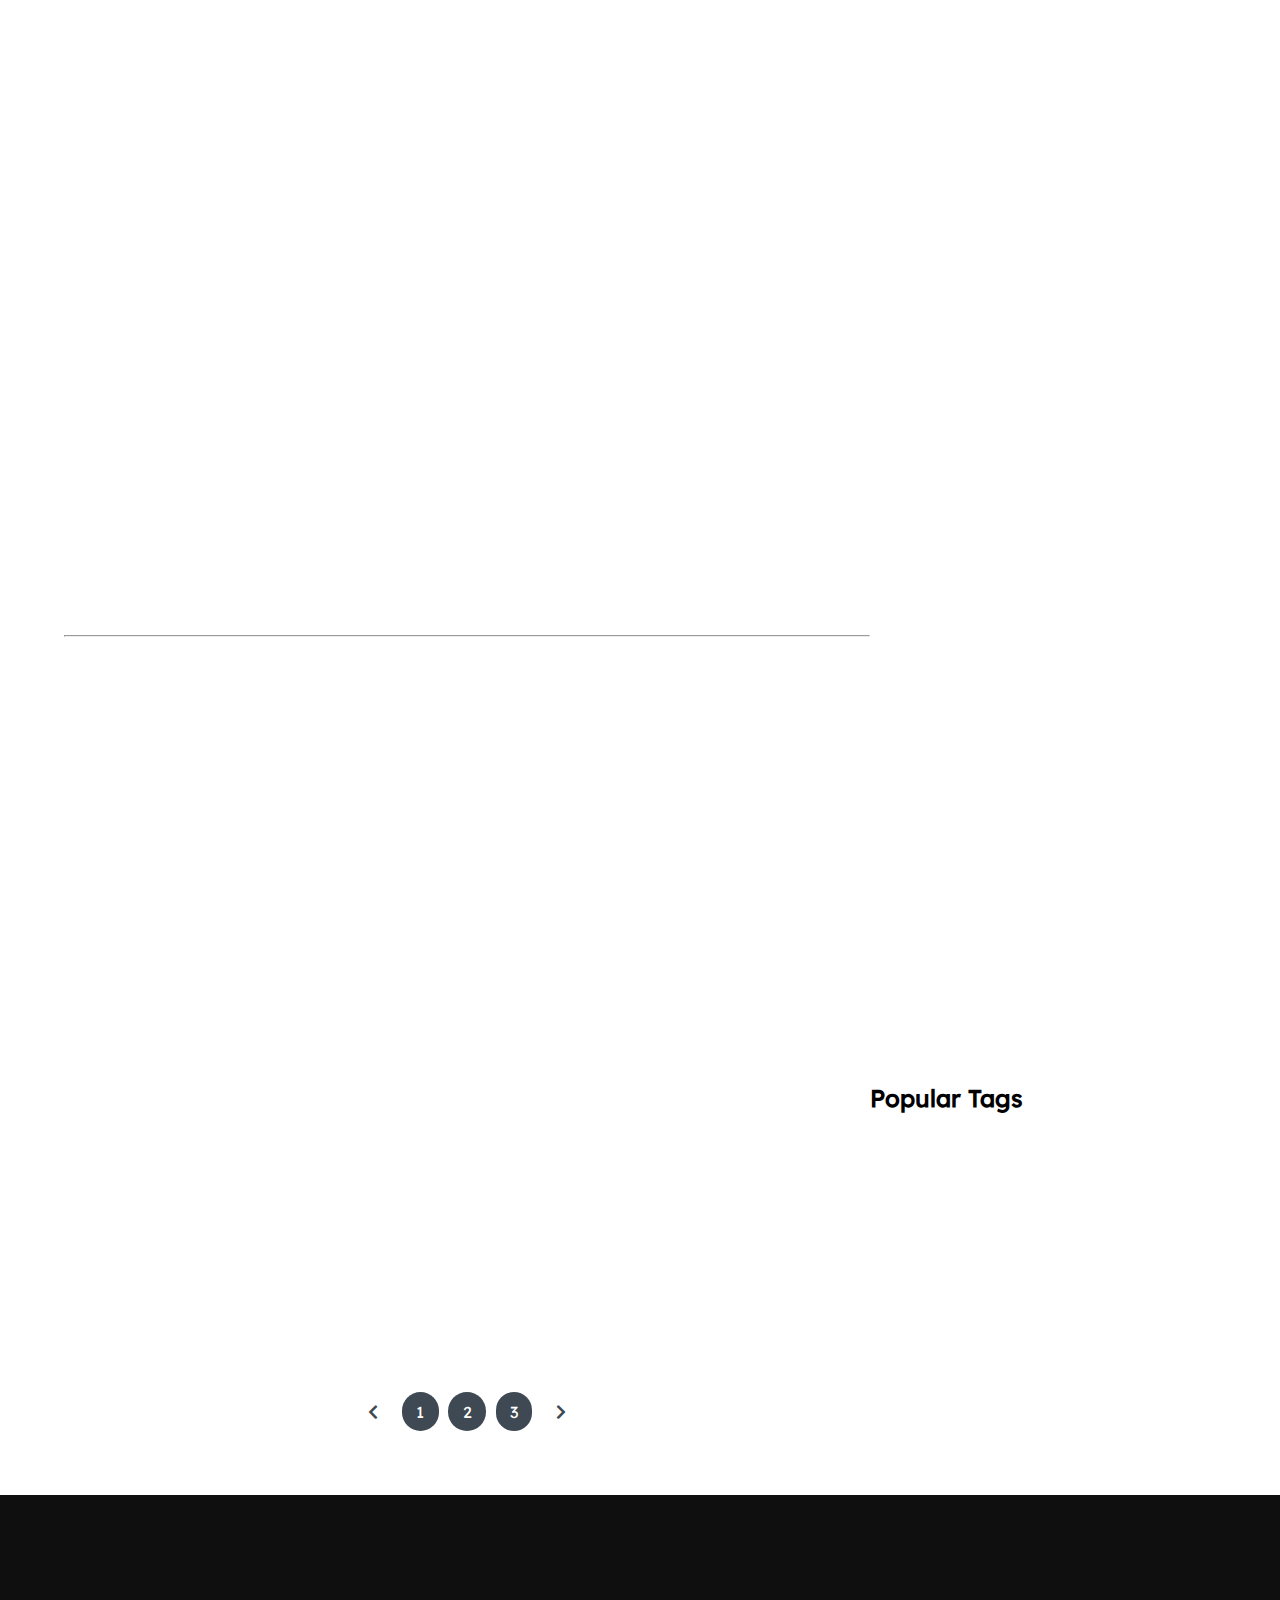
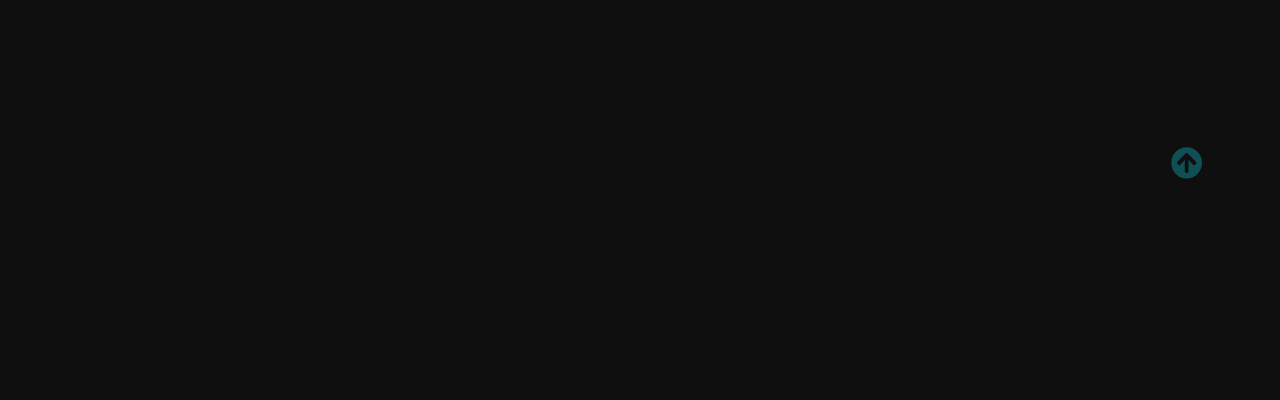
==== commit 5866bb1c: "new" ====
--- a/Index.html
+++ b/Index.html
@@ -5,7 +5,7 @@
     <meta charset="UTF-8">
     <meta name="viewport" content="width=device-width, initial-scale=1.0">
     <meta http-equiv="X-UA-Compatible" content="ie=edge">
-    <title>Blooger</title>
+    <title>company Blooger</title>
 
 
     <link rel="stylesheet" href="./css/all.css">
@@ -30,7 +30,7 @@
     <nav class="nav">
         <div class="nav-menu flex-row">
             <div class="nav-brand">
-                <a href="#" class="text-gray">My Blog</a>
+                <a href="#" class="text-gray">company  Blog</a>
             </div>
             <div class="toggle-collapse">
                 <div class="toggle-icons">
